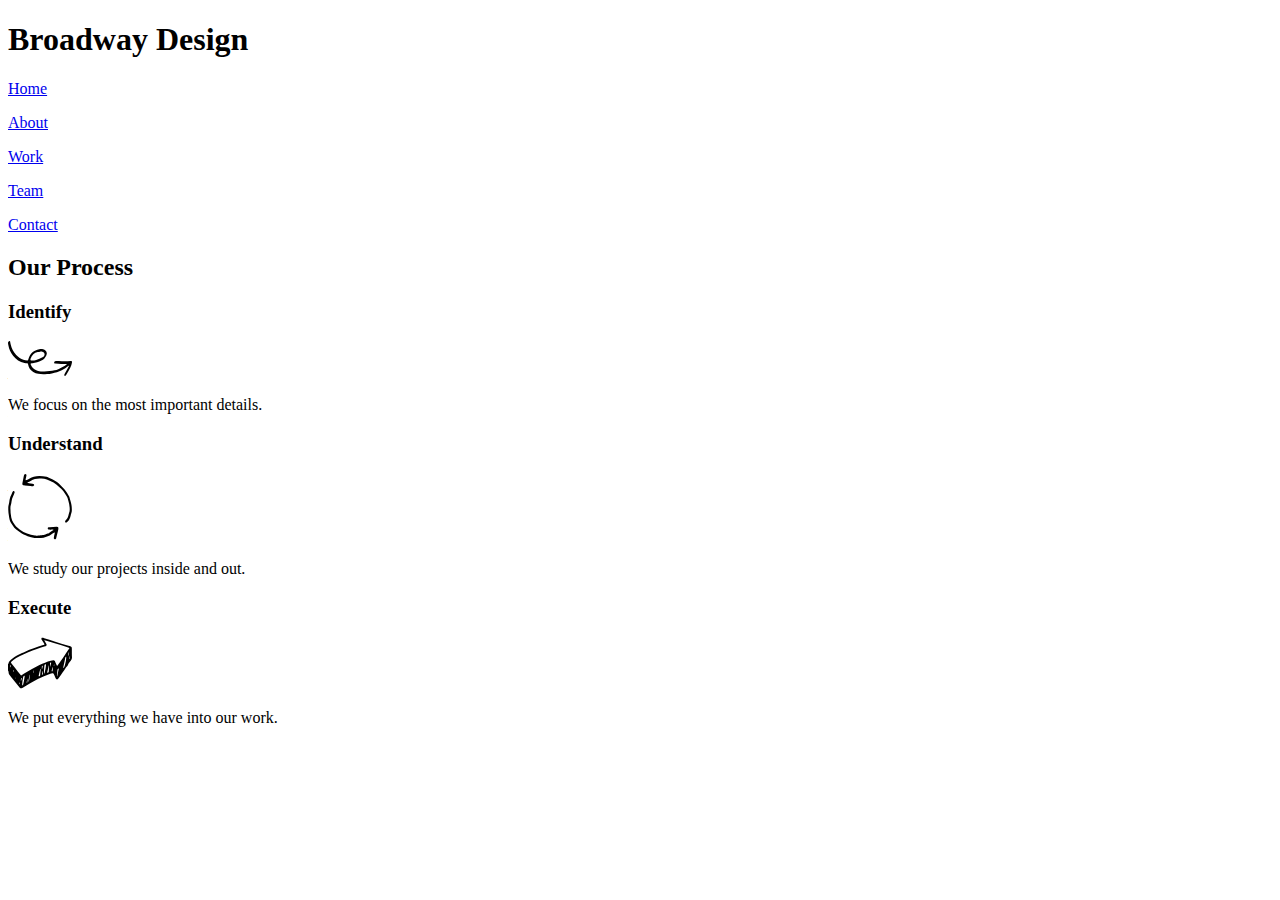
==== TMP1DBB.htm @ 09ae7e68 "first commit" ====
<!DOCTYPE html>
<html>
  <head>
	<link href="Resources/css/style.css"type="text/css" rel="stylesheet">
    <meta charset="utf-8">
    <title>Broadway</title>
  </head>
  <body>
	
	
	<div>
  <h1> Broadway Design</h1>
      <p><a href="#">Home</a></p>
    <p><a href="#">About</a></p>
    <p><a href="#">Work</a></p>
    <p><a href="#">Team</a></p>
    <p><a href="#">Contact</a></p>
  </div>   

	<h2>Our Process</h2>
	
	<h3>Identify</h3>
	<img src="Resources/images/identify.svg"/>
	<p>We focus on the most important details.</p>
	<h3>Understand</h3>
	<img src="Resources/images/understand.svg"/>
	<p>We study our projects inside and out.</p>
	<h3>Execute</h3>
	<img src="Resources/images/execute.svg"/>	
	<p>We put everything we have into our work.</p>
	
	
    
  </body>
</html>
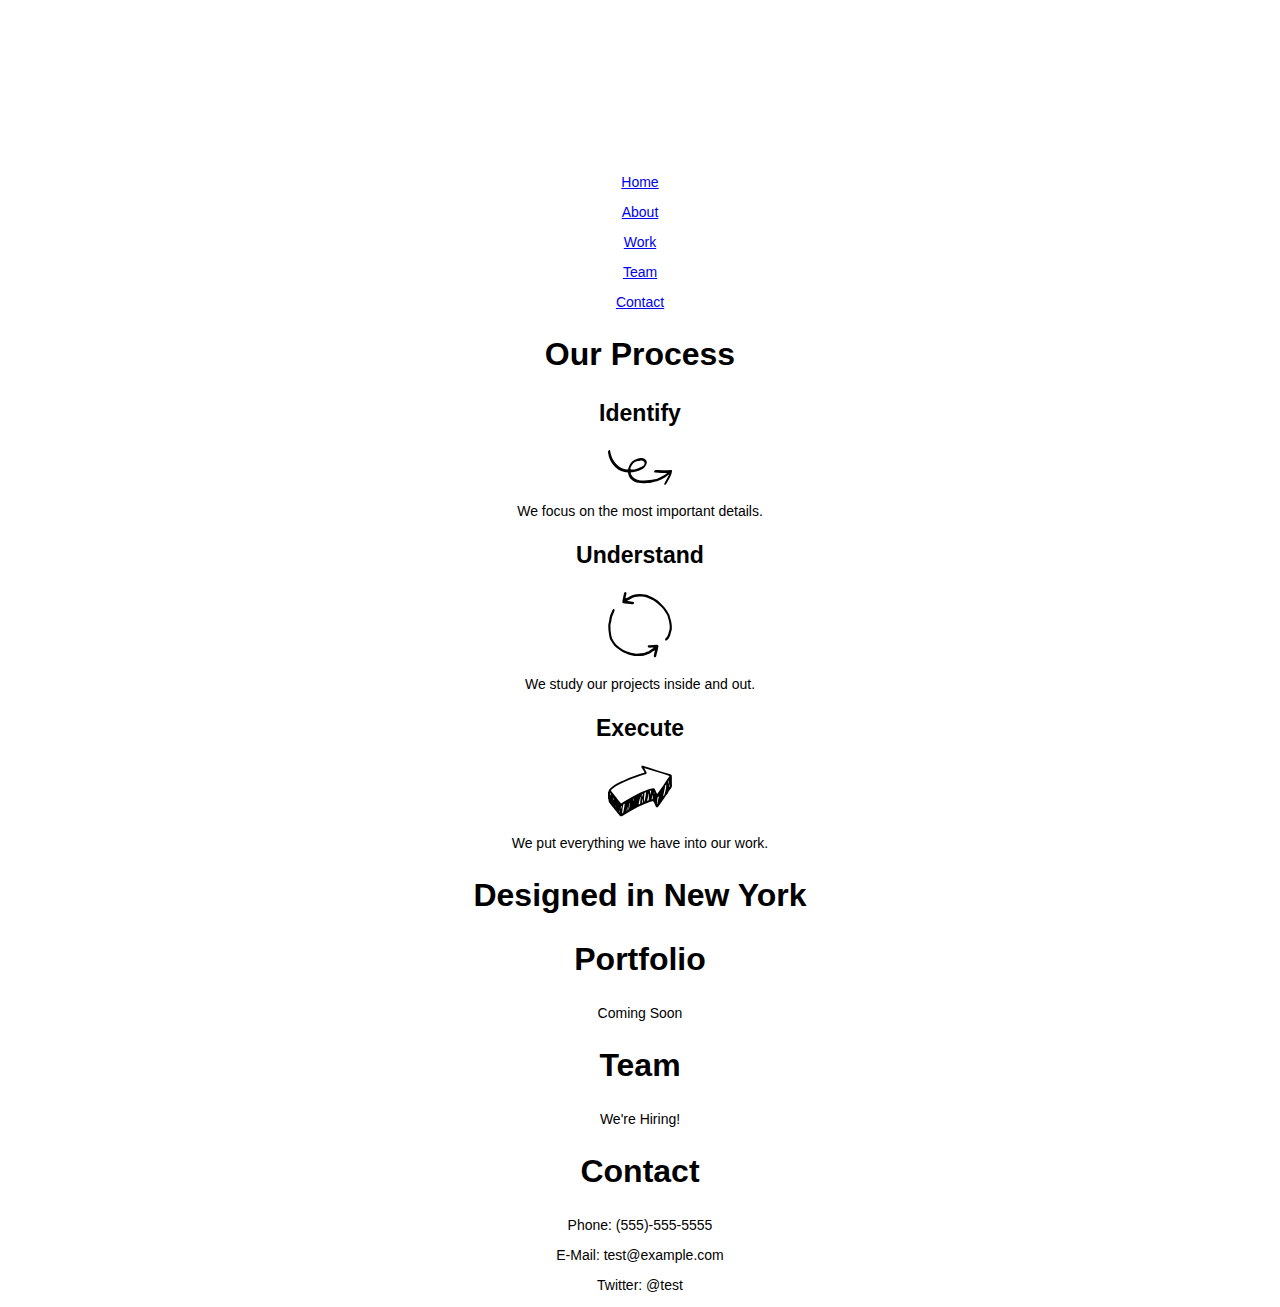
==== commit d72a42ad: "added css" ====
--- a/TMP1DBB.htm
+++ b/TMP1DBB.htm
@@ -28,6 +28,22 @@
 	<h3>Execute</h3>
 	<img src="Resources/images/execute.svg"/>	
 	<p>We put everything we have into our work.</p>
+	<h2 class="where">Designed in New York</h2>
+	<h2>Portfolio</h2>
+	<p>Coming Soon</p>
+	<h2>Team</h2>
+	<p>We're Hiring!</p>
+	<h2>Contact</h2>
+	<p> Phone: (555)-555-5555</p>
+	<p>E-Mail: test@example.com</p>
+	<p>Twitter: @test</p>
+	
+	
+	
+	
+	
+	
+	
 	
 	
     
--- a/Resources/css/style.css
+++ b/Resources/css/style.css
@@ -0,0 +1,59 @@
+html {
+  text-align: center;
+  font-family: Helvetica;
+}
+
+.heading {
+  background-image: url(./images/building.png);
+  background-repeat: no-repeat;
+  background-position: center;
+}
+
+h1 {
+  font-size: 70px;
+  font-weight: bold;
+  color: white;
+}
+
+nav a {
+  color: white;
+  font-size: 18px;
+}
+
+h2 {
+  font-size: 32px;
+  font-weight: bold;
+}
+
+h3 {
+  font-size: 23px;
+  font-weight: bold;
+}
+
+p {
+  font-size: 14px;
+}
+
+.NewYork {
+  font-size: 23px;
+  font-weight: bold;
+  color: white;
+  background-image: url(./images/building.png);
+  background-repeat: no-repeat;
+  background-position: center;
+  }
+
+  .footer {
+    color: white;
+    background-color: dimgray;
+    text-align: left;
+  }
+
+  .footer a {
+    color: white;
+    font-size: 11px;
+    }
+
+  .footer p {
+    font-size: 11px;
+  }
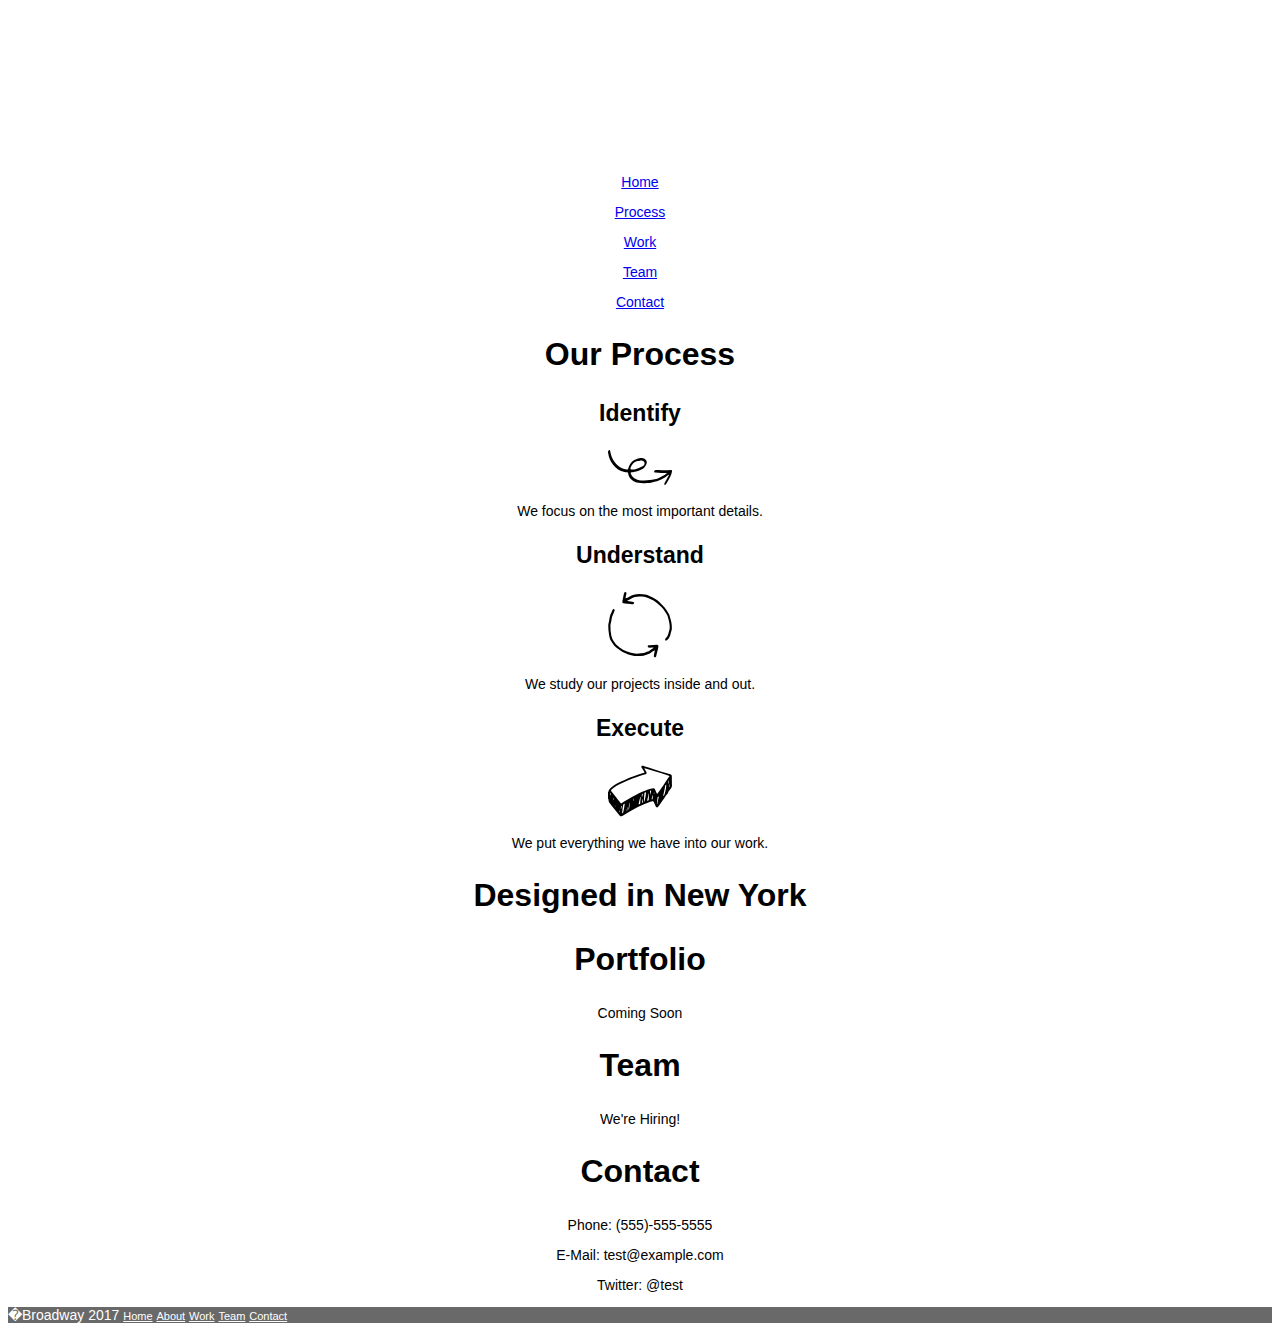
==== commit 4e571bb2: "new update with heading" ====
--- a/TMP1DBB.htm
+++ b/TMP1DBB.htm
@@ -9,12 +9,12 @@
 	
 	
 	<div>
-  <h1> Broadway Design</h1>
-      <p><a href="#">Home</a></p>
-    <p><a href="#">About</a></p>
-    <p><a href="#">Work</a></p>
-    <p><a href="#">Team</a></p>
-    <p><a href="#">Contact</a></p>
+ <h1>Broadway Design</h1>
+      <p><a href="#" class="nav_link">Home</a></p>
+            <p><a href="#process" class="nav_link">Process</a></p>
+            <p><a href="#work" class="nav_link">Work</a></p>
+            <p><a href="#team" class="nav_link">Team</a></p>
+            <p><a href="#contact" class="nav_link">Contact</a></p>
   </div>   
 
 	<h2>Our Process</h2>
@@ -38,8 +38,13 @@
 	<p>E-Mail: test@example.com</p>
 	<p>Twitter: @test</p>
 	
-	
-	
+	<p class="footer">�Broadway 2017
+            <a class="nav_link" href="#">Home</a>
+            <a class="nav_link" href="#process">About</a>
+            <a class="nav_link" href="#work">Work</a>
+            <a class="nav_link" href="#team">Team</a>
+            <a class="nav_link" href="#contact">Contact</a>
+        </p>
 	
 	
 	
--- a/Resources/css/style.css
+++ b/Resources/css/style.css
@@ -4,9 +4,10 @@
 }
 
 .heading {
-  background-image: url(./images/building.png);
+  background-image: url(https://s3.amazonaws.com/codecademy-content/programs/freelance-one/broadway/images/the-flatiron-building.png);
   background-repeat: no-repeat;
   background-position: center;
+  color: black;
 }
 
 h1 {
@@ -38,7 +39,7 @@
   font-size: 23px;
   font-weight: bold;
   color: white;
-  background-image: url(./images/building.png);
+  background-image: url(.Resources/images/building.png);
   background-repeat: no-repeat;
   background-position: center;
   }
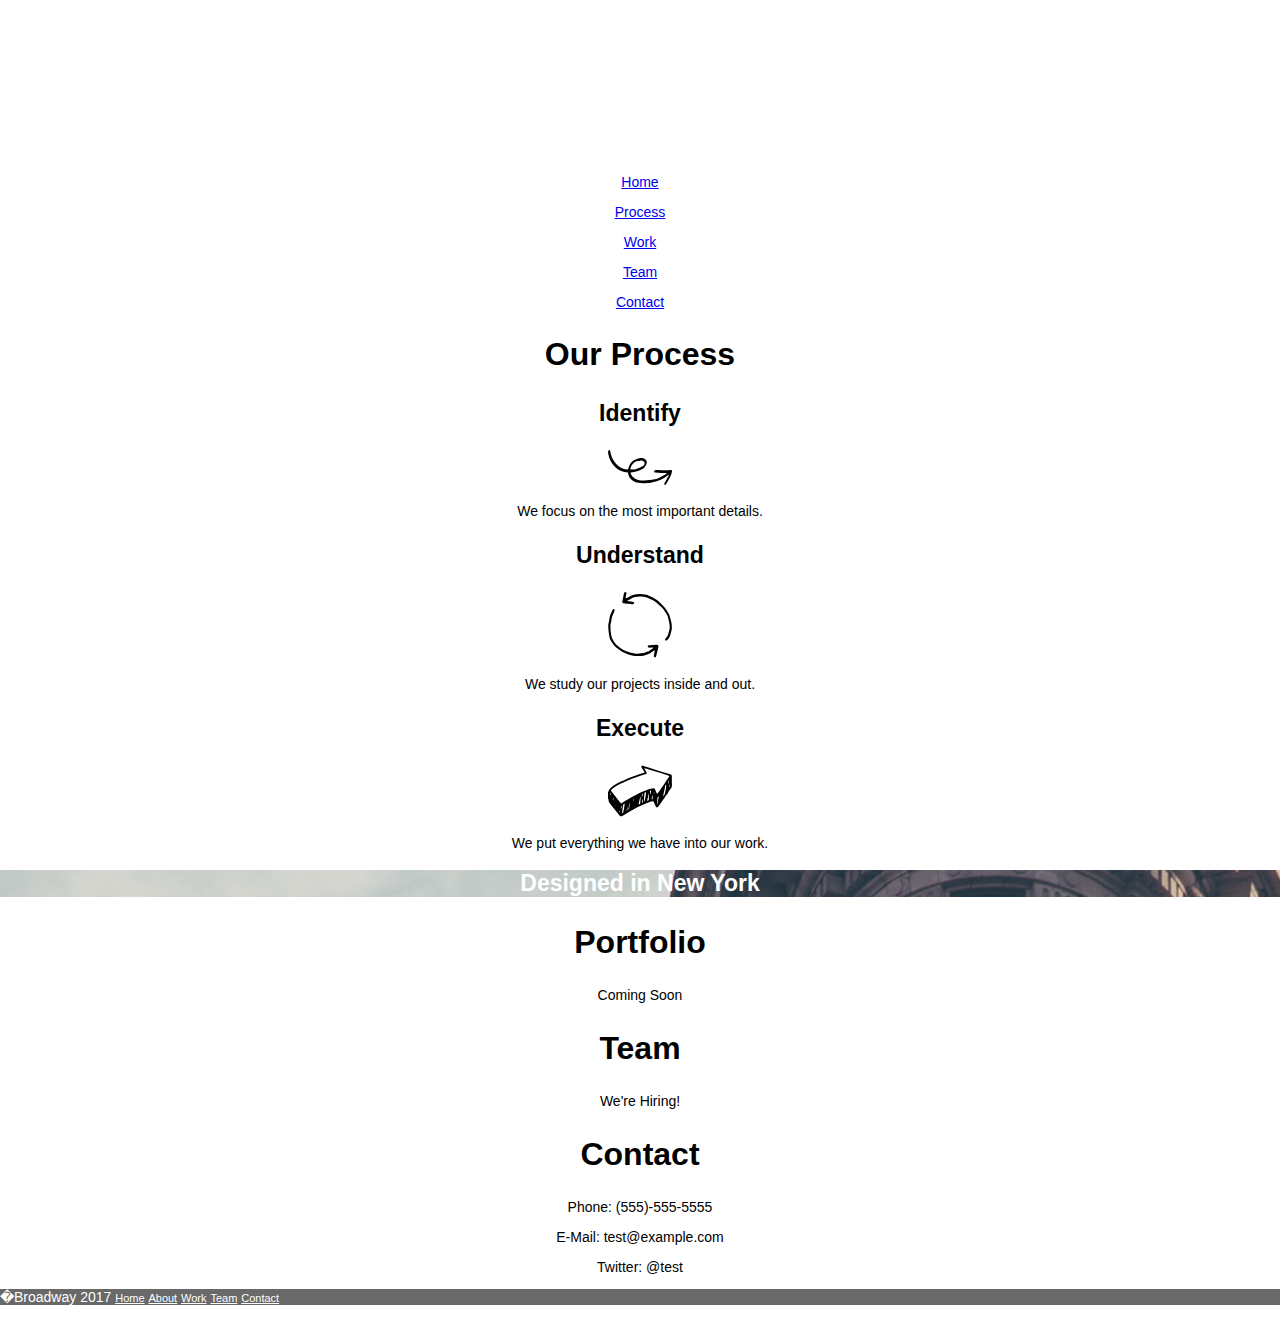
==== commit 4690e1cf: "finish" ====
--- a/TMP1DBB.htm
+++ b/TMP1DBB.htm
@@ -9,7 +9,7 @@
 	
 	
 	<div>
- <h1>Broadway Design</h1>
+   <h1 class="heading"> Broadway Design</h1>
       <p><a href="#" class="nav_link">Home</a></p>
             <p><a href="#process" class="nav_link">Process</a></p>
             <p><a href="#work" class="nav_link">Work</a></p>
@@ -28,7 +28,9 @@
 	<h3>Execute</h3>
 	<img src="Resources/images/execute.svg"/>	
 	<p>We put everything we have into our work.</p>
-	<h2 class="where">Designed in New York</h2>
+	<div>
+	<h2 class="NewYork">Designed in New York</h2>
+	</div>
 	<h2>Portfolio</h2>
 	<p>Coming Soon</p>
 	<h2>Team</h2>
--- a/Resources/css/style.css
+++ b/Resources/css/style.css
@@ -4,10 +4,19 @@
 }
 
 .heading {
-  background-image: url(https://s3.amazonaws.com/codecademy-content/programs/freelance-one/broadway/images/the-flatiron-building.png);
+
   background-repeat: no-repeat;
   background-position: center;
-  color: black;
+  color: white;
+
+}
+
+body {
+   margin: 0px;
+}
+
+div {
+  background-image: url(https://s3.amazonaws.com/codecademy-content/programs/freelance-one/broadway/images/the-flatiron-building.png);
 }
 
 h1 {
@@ -39,7 +48,7 @@
   font-size: 23px;
   font-weight: bold;
   color: white;
-  background-image: url(.Resources/images/building.png);
+  background-image: url(../images/building.png);
   background-repeat: no-repeat;
   background-position: center;
   }
